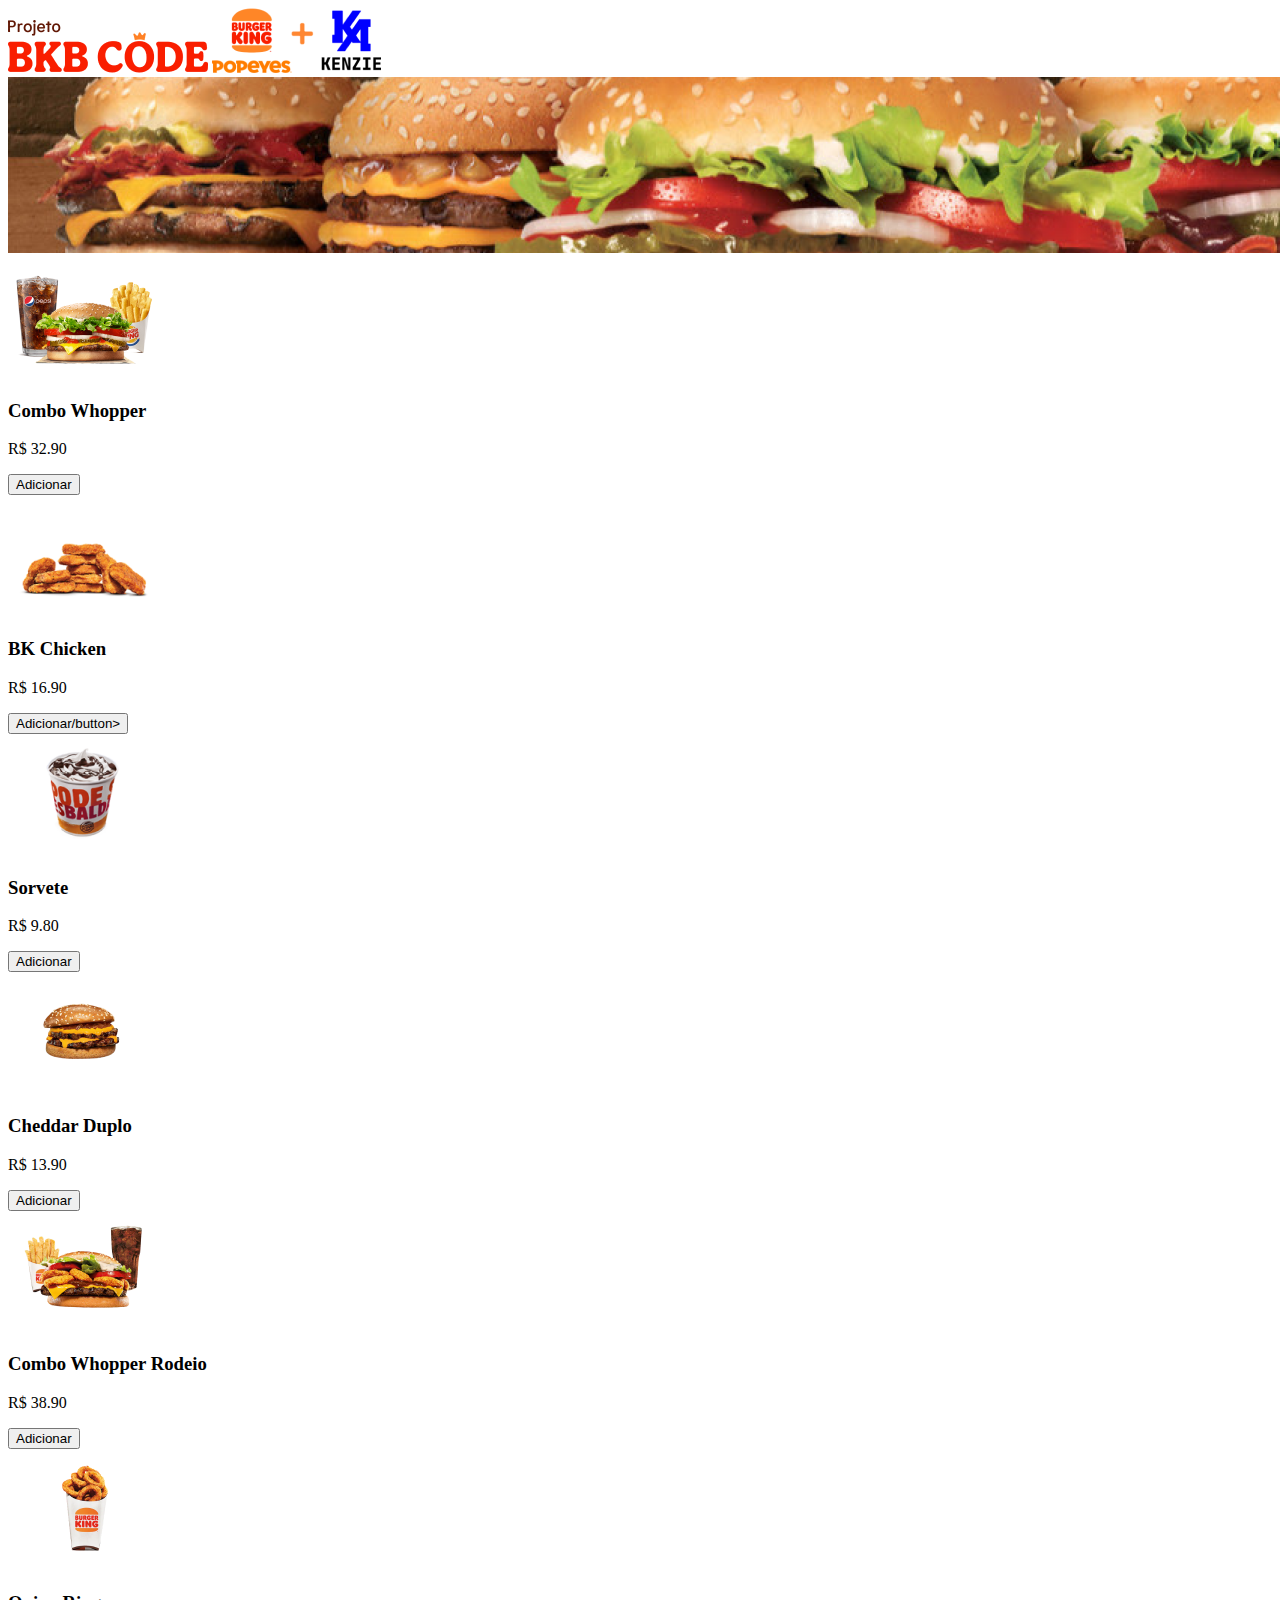
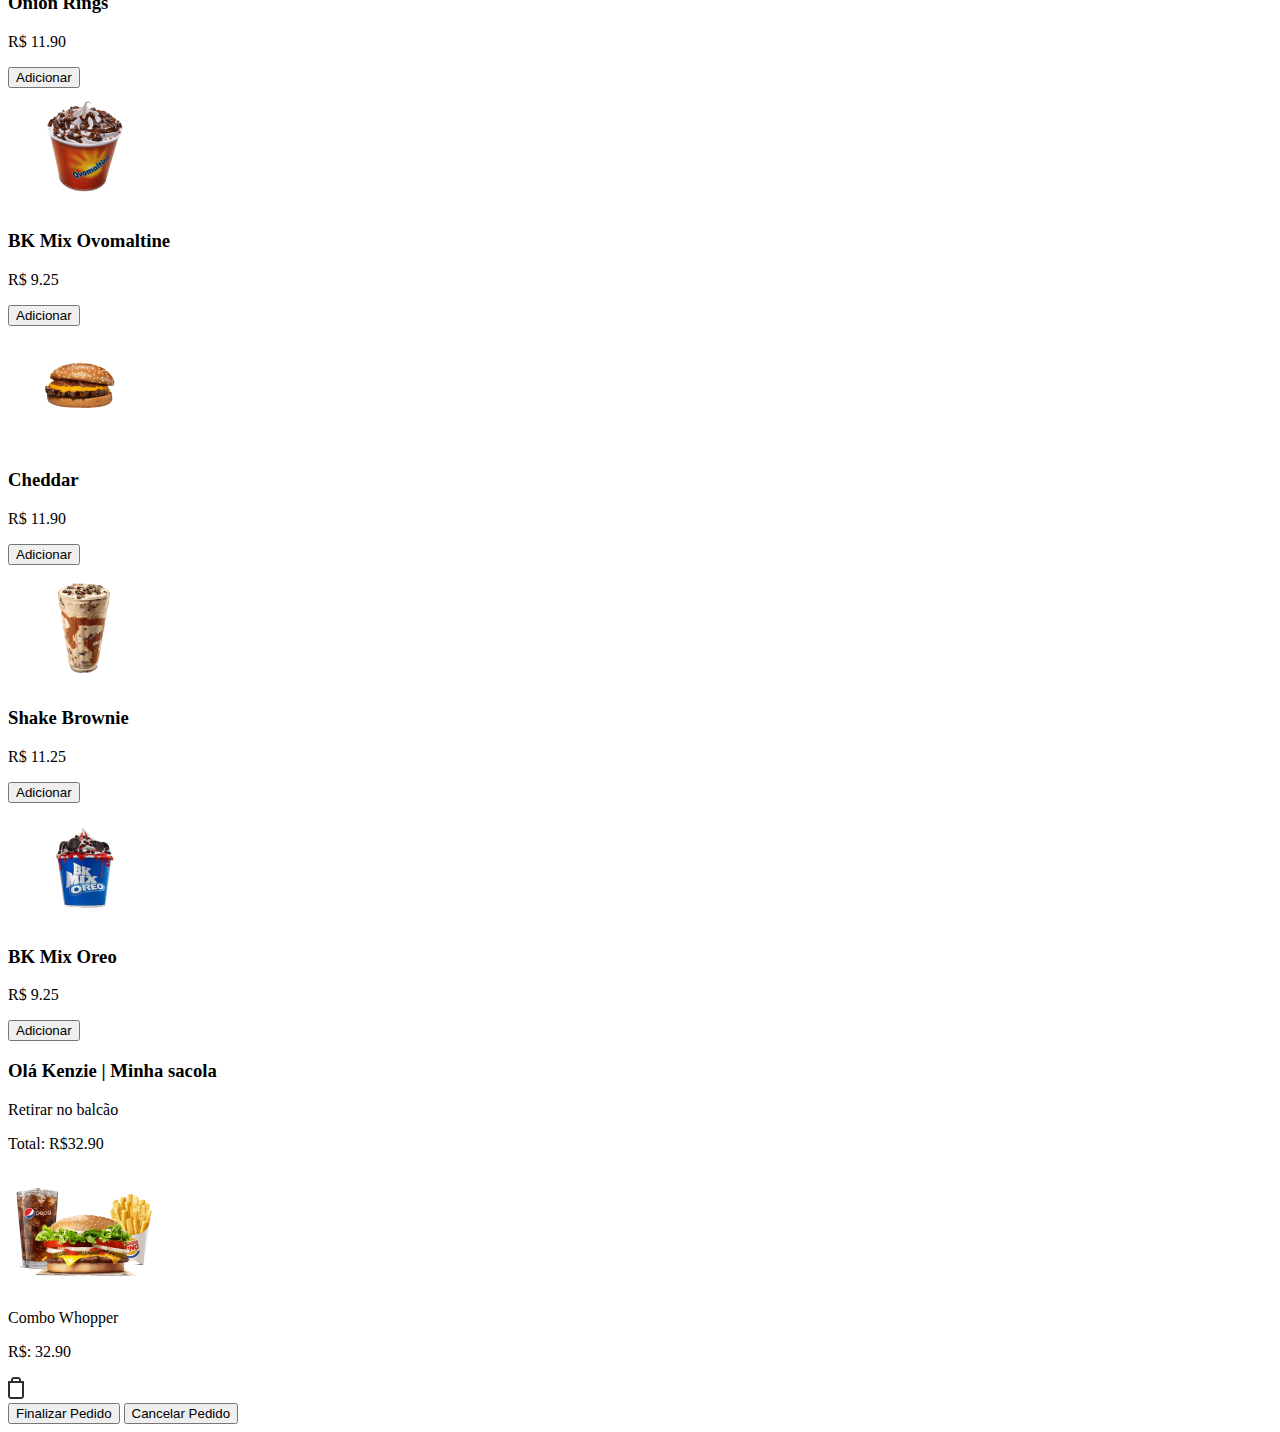
==== index.html @ 2fd7c4ea "criei o esqueleto em html" ====
<!DOCTYPE html>
<html lang="pt-br">
<head>
    <meta charset="UTF-8">
    <meta http-equiv="X-UA-Compatible" content="IE=edge">
    <meta name="viewport" content="width=device-width, initial-scale=1.0">
    <title>Projeto BKB</title>
</head>
<body>
    <header>
        <div>
            <img src="./src/assets/Projeto BKB Code 1.png" alt="Projeto BKB Code">
            <img src="./src/assets/Logos 1.png" alt="Logo BKB + Kenzie">
        </div>
        <img src="./src/assets/banner.png" alt="Banner com Hamburgueres">
    </header>
    <main>
        <section>
            <div>
                <img src="./src/assets/combo_whopper.png" alt="Combo Whopper">
                <h3>Combo Whopper</h3>
                <p>R$ 32.90</p>
                <button type="button">Adicionar</button>
            </div>
            <div>
                <img src="./src/assets/bk_chicken.png" alt="BK Chicken">
                <h3>BK Chicken</h3>
                <p>R$ 16.90</p>
                <button type="button">Adicionar/button>
            </div>
            <div>
                <img src="./src/assets/sorvete.png" alt="sorvete">
                <h3>Sorvete</h3>
                <p>R$ 9.80</p>
                <button type="button">Adicionar</button>
            </div>
            <div>
                <img src="./src/assets/cheddar_duplo.png" alt="Cheddar Duplo">
                <h3>Cheddar Duplo</h3>
                <p>R$ 13.90</p>
                <button type="button">Adicionar</button>
            </div>
            <div>
                <img src="./src/assets/whopper_rodeio.png" alt="Combo Whopper Rodeio">
                <h3>Combo Whopper Rodeio</h3>
                <p>R$ 38.90</p>
                <button type="button">Adicionar</button>
            </div>
            <div>
                <img src="./src/assets/onion_rings.png" alt="Onion Rings">
                <h3>Onion Rings</h3>
                <p>R$ 11.90</p>
                <button type="button">Adicionar</button>
            </div>
            <div>
                <img src="./src/assets/bk_mix.png" alt="BK mix ovomaltine">
                <h3>BK Mix Ovomaltine</h3>
                <p>R$ 9.25</p>
                <button type="button">Adicionar</button>
            </div>
            <div>
                <img src="./src/assets/cheddar.png" alt="Cheddar Duplo">
                <h3>Cheddar</h3>
                <p>R$ 11.90</p>
                <button type="button">Adicionar</button>
            </div>
            <div>
                <img src="./src/assets/shake.png" alt="Shake Brownie">
                <h3>Shake Brownie</h3>
                <p>R$ 11.25</p>
                <button type="button">Adicionar</button>
            </div>
            <div>
                <img src="./src/assets/mix_oreo.png" alt="BK Mix mix_oreo">
                <h3>BK Mix Oreo</h3>
                <p>R$ 9.25</p>
                <button type="button">Adicionar</button>
            </div>
        </section>
    </main>
    <footer>
        <section>
            <div>
                <h3>Olá Kenzie | Minha sacola</h3>
                <p>Retirar no balcão</p>
            </div>
            <p>Total: R$32.90</p>
        </section>
        <section>
            <div>
                <div>
                    <img src="./src/assets/combo_whopper.png" alt="Combo Whopper">
                    <p>Combo Whopper</p>
                </div>
                <div>
                    <p>R$: 32.90</p>
                    <img src="./src/assets/lixo.png" alt="Lixo Remover Produto">
                </div>
            </div>
            <div>
                <button type="button">Finalizar Pedido</button>
                <button type="button">Cancelar Pedido</button>
            </div>
        </section>
    </footer>
</body>
</html>
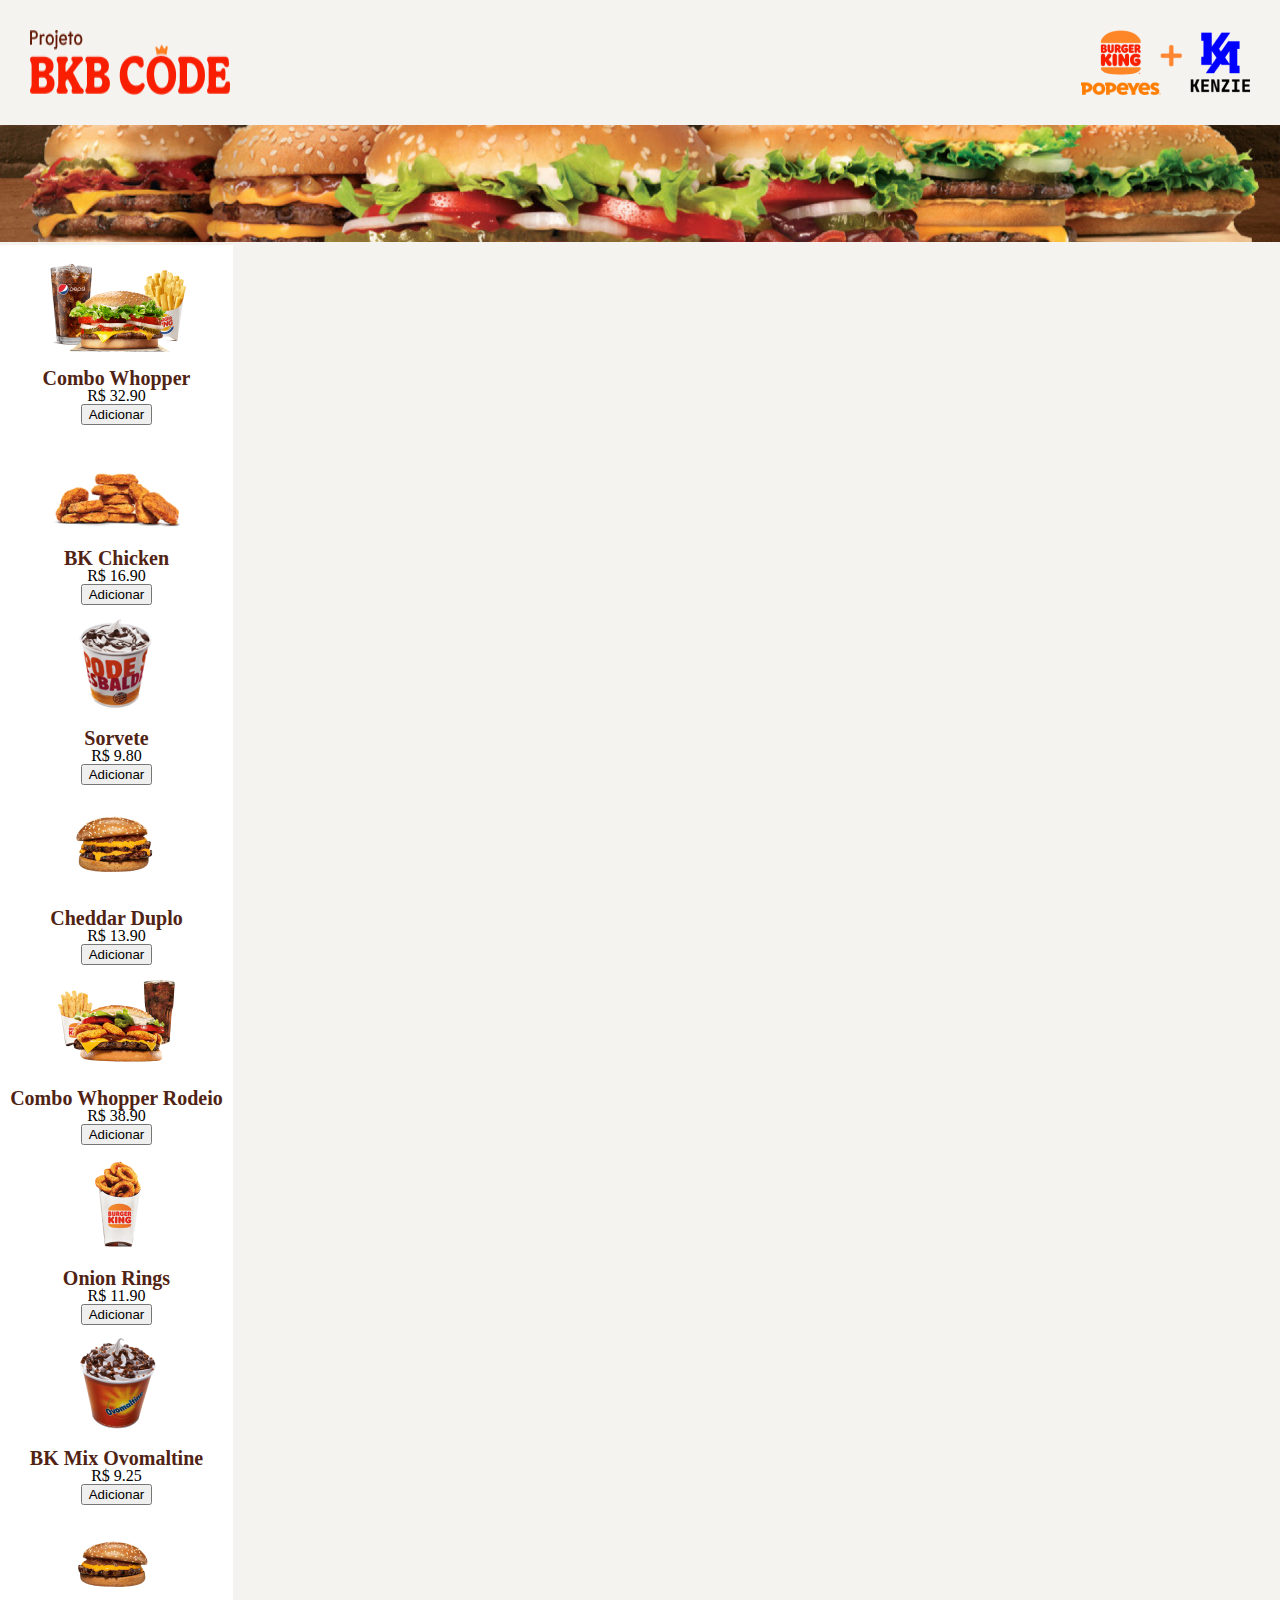
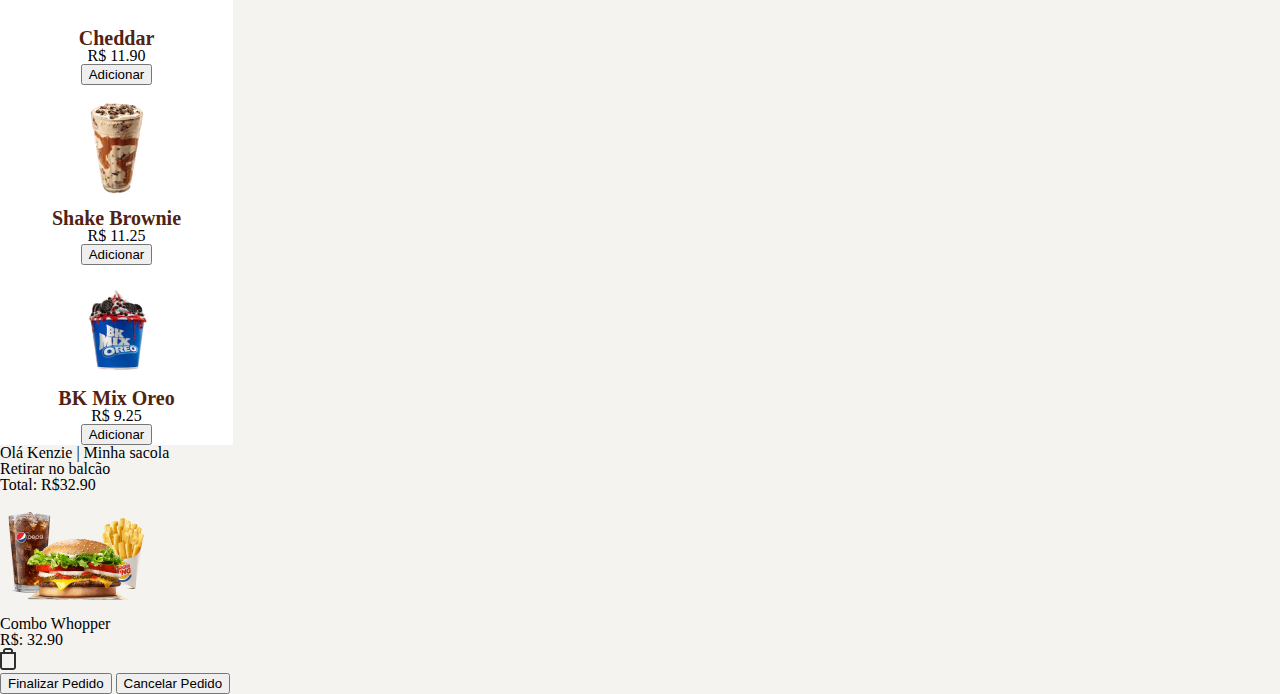
==== commit 462f6d75: "estilizando com css" ====
--- a/index.html
+++ b/index.html
@@ -4,103 +4,139 @@
     <meta charset="UTF-8">
     <meta http-equiv="X-UA-Compatible" content="IE=edge">
     <meta name="viewport" content="width=device-width, initial-scale=1.0">
+    <link rel="stylesheet" href="./src/css/reset.css">
+    <link rel="stylesheet" href="./src/css/style.css">
     <title>Projeto BKB</title>
 </head>
+
 <body>
-    <header>
-        <div>
+    <!--  CABEÇALHO   -->
+    <header class="cabecalho">
+        <!--  CONTAINER PARA CENTRALIZAR  -->
+        <div class="container">
             <img src="./src/assets/Projeto BKB Code 1.png" alt="Projeto BKB Code">
-            <img src="./src/assets/Logos 1.png" alt="Logo BKB + Kenzie">
+            <img src="./src/assets/Logos 1.png" alt="Logo BKB + Kenzie">    
         </div>
-        <img src="./src/assets/banner.png" alt="Banner com Hamburgueres">
     </header>
+
     <main>
-        <section>
-            <div>
-                <img src="./src/assets/combo_whopper.png" alt="Combo Whopper">
-                <h3>Combo Whopper</h3>
-                <p>R$ 32.90</p>
-                <button type="button">Adicionar</button>
-            </div>
-            <div>
-                <img src="./src/assets/bk_chicken.png" alt="BK Chicken">
-                <h3>BK Chicken</h3>
-                <p>R$ 16.90</p>
-                <button type="button">Adicionar/button>
-            </div>
-            <div>
-                <img src="./src/assets/sorvete.png" alt="sorvete">
-                <h3>Sorvete</h3>
-                <p>R$ 9.80</p>
-                <button type="button">Adicionar</button>
-            </div>
-            <div>
-                <img src="./src/assets/cheddar_duplo.png" alt="Cheddar Duplo">
-                <h3>Cheddar Duplo</h3>
-                <p>R$ 13.90</p>
-                <button type="button">Adicionar</button>
-            </div>
-            <div>
-                <img src="./src/assets/whopper_rodeio.png" alt="Combo Whopper Rodeio">
-                <h3>Combo Whopper Rodeio</h3>
-                <p>R$ 38.90</p>
-                <button type="button">Adicionar</button>
-            </div>
-            <div>
-                <img src="./src/assets/onion_rings.png" alt="Onion Rings">
-                <h3>Onion Rings</h3>
-                <p>R$ 11.90</p>
-                <button type="button">Adicionar</button>
-            </div>
-            <div>
-                <img src="./src/assets/bk_mix.png" alt="BK mix ovomaltine">
-                <h3>BK Mix Ovomaltine</h3>
-                <p>R$ 9.25</p>
-                <button type="button">Adicionar</button>
-            </div>
-            <div>
-                <img src="./src/assets/cheddar.png" alt="Cheddar Duplo">
-                <h3>Cheddar</h3>
-                <p>R$ 11.90</p>
-                <button type="button">Adicionar</button>
-            </div>
-            <div>
-                <img src="./src/assets/shake.png" alt="Shake Brownie">
-                <h3>Shake Brownie</h3>
-                <p>R$ 11.25</p>
-                <button type="button">Adicionar</button>
-            </div>
-            <div>
-                <img src="./src/assets/mix_oreo.png" alt="BK Mix mix_oreo">
-                <h3>BK Mix Oreo</h3>
-                <p>R$ 9.25</p>
-                <button type="button">Adicionar</button>
-            </div>
+        <!--  SEÇAO BANNER   -->
+        <section class="banner">
+            <img src="./src/assets/banner.png" alt="Banner com Hamburgueres">
+        </section>
+        <!--  SEÇÃO DE PRODUTOS   -->   
+        <section class="secaoProdutos">
+
+            <!--  LISTA DE PRODUTOS  -->
+            <ul class="produtoLista">
+                <!--  PRODUTOS  -->
+                <li class="cardProduto">
+                    <img src="./src/assets/combo_whopper.png" alt="Combo Whopper">
+                    <h3>Combo Whopper</h3>
+                    <p>R$ 32.90</p>
+                    <button type="button">Adicionar</button>
+                </li>
+
+                <li class="cardProduto">
+                    <img src="./src/assets/bk_chicken.png" alt="BK Chicken">
+                    <h3>BK Chicken</h3>
+                    <p>R$ 16.90</p>
+                    <button type="button">Adicionar</button>
+                </li>
+
+                <li class="cardProduto">
+                    <img src="./src/assets/sorvete.png" alt="sorvete">
+                    <h3>Sorvete</h3>
+                    <p>R$ 9.80</p>
+                    <button type="button">Adicionar</button>
+                </li>
+
+                <li class="cardProduto">
+                    <img src="./src/assets/cheddar_duplo.png" alt="Cheddar Duplo">
+                    <h3>Cheddar Duplo</h3>
+                    <p>R$ 13.90</p>
+                    <button type="button">Adicionar</button>
+                </li>
+
+                <li class="cardProduto">
+                    <img src="./src/assets/whopper_rodeio.png" alt="Combo Whopper Rodeio">
+                    <h3>Combo Whopper Rodeio</h3>
+                    <p>R$ 38.90</p>
+                    <button type="button">Adicionar</button>
+                </li>
+
+                <li class="cardProduto">
+                    <img src="./src/assets/onion_rings.png" alt="Onion Rings">
+                    <h3>Onion Rings</h3>
+                    <p>R$ 11.90</p>
+                    <button type="button">Adicionar</button>
+                </li>
+
+                <li class="cardProduto">
+                    <img src="./src/assets/bk_mix.png" alt="BK mix ovomaltine">
+                    <h3>BK Mix Ovomaltine</h3>
+                    <p>R$ 9.25</p>
+                    <button type="button">Adicionar</button>
+                </li>
+
+                <li class="cardProduto">
+                    <img src="./src/assets/cheddar.png" alt="Cheddar Duplo">
+                    <h3>Cheddar</h3>
+                    <p>R$ 11.90</p>
+                    <button type="button">Adicionar</button>
+                </li>
+
+                <li class="cardProduto">
+                    <img src="./src/assets/shake.png" alt="Shake Brownie">
+                    <h3>Shake Brownie</h3>
+                    <p>R$ 11.25</p>
+                    <button type="button">Adicionar</button>
+                </li>
+
+                <li class="cardProduto">
+                    <img src="./src/assets/mix_oreo.png" alt="BK Mix mix_oreo">
+                    <h3>BK Mix Oreo</h3>
+                    <p>R$ 9.25</p>
+                    <button type="button">Adicionar</button>
+                </li>
+            </ul>
         </section>
     </main>
+
+        <!--  RODAPÉ  -->
     <footer>
+    
         <section>
+
             <div>
                 <h3>Olá Kenzie | Minha sacola</h3>
                 <p>Retirar no balcão</p>
             </div>
+
             <p>Total: R$32.90</p>
+
         </section>
+
         <section>
+
             <div>
                 <div>
                     <img src="./src/assets/combo_whopper.png" alt="Combo Whopper">
                     <p>Combo Whopper</p>
                 </div>
+
                 <div>
                     <p>R$: 32.90</p>
                     <img src="./src/assets/lixo.png" alt="Lixo Remover Produto">
                 </div>
+
             </div>
+
             <div>
                 <button type="button">Finalizar Pedido</button>
                 <button type="button">Cancelar Pedido</button>
             </div>
+
         </section>
     </footer>
 </body>
--- a/src/css/style.css
+++ b/src/css/style.css
@@ -0,0 +1,34 @@
+body {
+  background-color: #F5F3F0;
+}
+
+.container {
+  max-width: 1330px;
+  margin: 0 auto;
+  padding: 30px;
+}
+
+.cabecalho .container{
+  display: flex;
+  justify-content: space-between;
+}
+
+.banner img {
+  width: 100%;
+}
+
+.secaoProdutos {}
+.secaoProdutos . .produtoLista {}
+.secaoProdutos .cardProduto {
+  background-color: #fff;
+  width: 233px;
+  text-align: center;
+}
+.secaoProdutos .cardProduto img {}
+.secaoProdutos .cardProduto h3 {
+  color: #502314;
+  font-size: 20px;
+  font-weight: 700;
+}
+.secaoProdutos .cardProduto p {}
+.secaoProdutos .cardProduto button {}
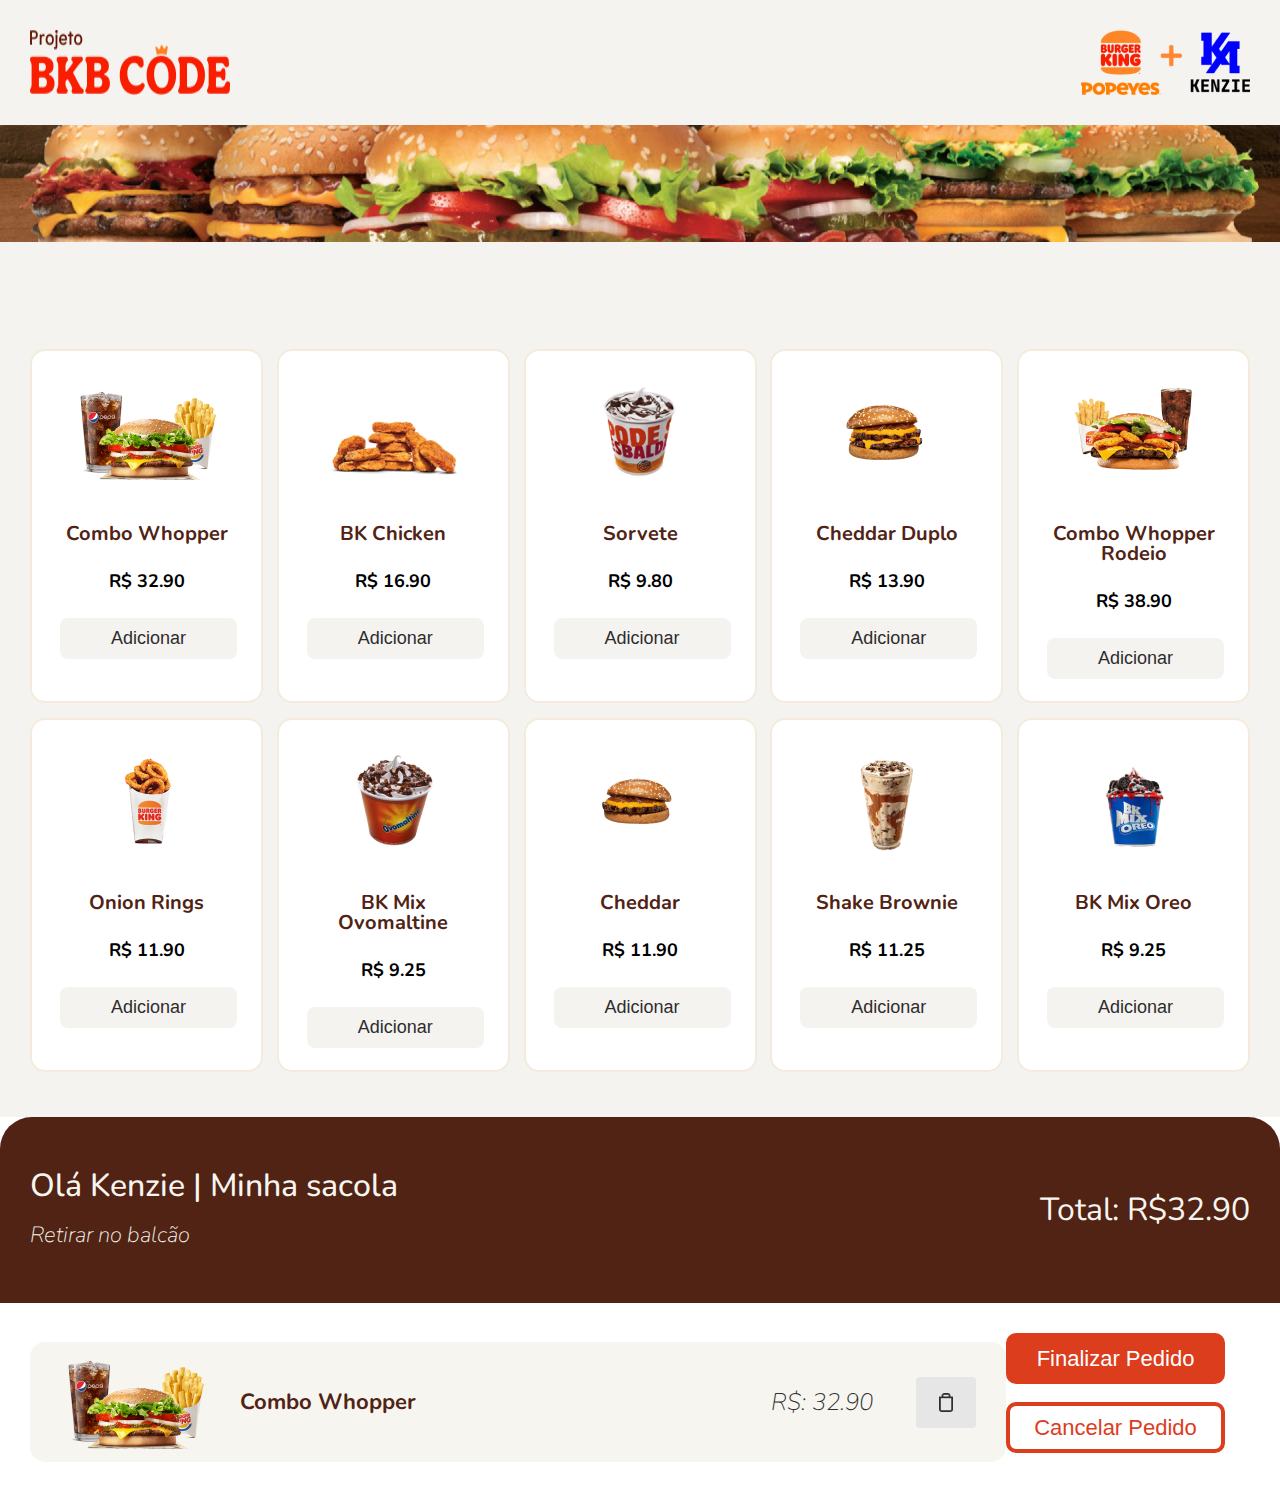
==== commit 3c5e38d4: "atualizei o css" ====
--- a/index.html
+++ b/index.html
@@ -6,6 +6,10 @@
     <meta name="viewport" content="width=device-width, initial-scale=1.0">
     <link rel="stylesheet" href="./src/css/reset.css">
     <link rel="stylesheet" href="./src/css/style.css">
+    <link rel="preconnect" href="https://fonts.googleapis.com">
+    <link rel="preconnect" href="https://fonts.gstatic.com" crossorigin>
+    <link href="https://fonts.googleapis.com/css2?family=Nunito:wght@400;500;700&display=swap" rel="stylesheet">
+
     <title>Projeto BKB</title>
 </head>
 
@@ -26,118 +30,127 @@
         </section>
         <!--  SEÇÃO DE PRODUTOS   -->   
         <section class="secaoProdutos">
+            <!--  APROVEITANDO O ESTILO DO CONTAINER  -->
+            <div class="container">
+            <!--  LISTA DE PRODUTOS  -->
+                <ul class="produtoLista">
+                    <!--  PRODUTOS  -->
+                    <li class="cardProduto">
+                        <img src="./src/assets/combo_whopper.png" alt="Combo Whopper">
+                        <h3>Combo Whopper</h3>
+                        <p>R$ 32.90</p>
+                        <button type="button">Adicionar</button>
+                    </li>
 
-            <!--  LISTA DE PRODUTOS  -->
-            <ul class="produtoLista">
-                <!--  PRODUTOS  -->
-                <li class="cardProduto">
-                    <img src="./src/assets/combo_whopper.png" alt="Combo Whopper">
-                    <h3>Combo Whopper</h3>
-                    <p>R$ 32.90</p>
-                    <button type="button">Adicionar</button>
-                </li>
+                    <li class="cardProduto">
+                        <img src="./src/assets/bk_chicken.png" alt="BK Chicken">
+                        <h3>BK Chicken</h3>
+                        <p>R$ 16.90</p>
+                        <button type="button">Adicionar</button>
+                    </li>
 
-                <li class="cardProduto">
-                    <img src="./src/assets/bk_chicken.png" alt="BK Chicken">
-                    <h3>BK Chicken</h3>
-                    <p>R$ 16.90</p>
-                    <button type="button">Adicionar</button>
-                </li>
+                    <li class="cardProduto">
+                        <img src="./src/assets/sorvete.png" alt="sorvete">
+                        <h3>Sorvete</h3>
+                        <p>R$ 9.80</p>
+                        <button type="button">Adicionar</button>
+                    </li>
 
-                <li class="cardProduto">
-                    <img src="./src/assets/sorvete.png" alt="sorvete">
-                    <h3>Sorvete</h3>
-                    <p>R$ 9.80</p>
-                    <button type="button">Adicionar</button>
-                </li>
+                    <li class="cardProduto">
+                        <img src="./src/assets/cheddar_duplo.png" alt="Cheddar Duplo">
+                        <h3>Cheddar Duplo</h3>
+                        <p>R$ 13.90</p>
+                        <button type="button">Adicionar</button>
+                    </li>
 
-                <li class="cardProduto">
-                    <img src="./src/assets/cheddar_duplo.png" alt="Cheddar Duplo">
-                    <h3>Cheddar Duplo</h3>
-                    <p>R$ 13.90</p>
-                    <button type="button">Adicionar</button>
-                </li>
+                    <li class="cardProduto">
+                        <img src="./src/assets/whopper_rodeio.png" alt="Combo Whopper Rodeio">
+                        <h3>Combo Whopper Rodeio</h3>
+                        <p>R$ 38.90</p>
+                        <button type="button">Adicionar</button>
+                    </li>
 
-                <li class="cardProduto">
-                    <img src="./src/assets/whopper_rodeio.png" alt="Combo Whopper Rodeio">
-                    <h3>Combo Whopper Rodeio</h3>
-                    <p>R$ 38.90</p>
-                    <button type="button">Adicionar</button>
-                </li>
+                    <li class="cardProduto">
+                        <img src="./src/assets/onion_rings.png" alt="Onion Rings">
+                        <h3>Onion Rings</h3>
+                        <p>R$ 11.90</p>
+                        <button type="button">Adicionar</button>
+                    </li>
 
-                <li class="cardProduto">
-                    <img src="./src/assets/onion_rings.png" alt="Onion Rings">
-                    <h3>Onion Rings</h3>
-                    <p>R$ 11.90</p>
-                    <button type="button">Adicionar</button>
-                </li>
+                    <li class="cardProduto">
+                        <img src="./src/assets/bk_mix.png" alt="BK mix ovomaltine">
+                        <h3>BK Mix Ovomaltine</h3>
+                        <p>R$ 9.25</p>
+                        <button type="button">Adicionar</button>
+                    </li>
 
-                <li class="cardProduto">
-                    <img src="./src/assets/bk_mix.png" alt="BK mix ovomaltine">
-                    <h3>BK Mix Ovomaltine</h3>
-                    <p>R$ 9.25</p>
-                    <button type="button">Adicionar</button>
-                </li>
+                    <li class="cardProduto">
+                        <img src="./src/assets/cheddar.png" alt="Cheddar Duplo">
+                        <h3>Cheddar</h3>
+                        <p>R$ 11.90</p>
+                        <button type="button">Adicionar</button>
+                    </li>
 
-                <li class="cardProduto">
-                    <img src="./src/assets/cheddar.png" alt="Cheddar Duplo">
-                    <h3>Cheddar</h3>
-                    <p>R$ 11.90</p>
-                    <button type="button">Adicionar</button>
-                </li>
+                    <li class="cardProduto">
+                        <img src="./src/assets/shake.png" alt="Shake Brownie">
+                        <h3>Shake Brownie</h3>
+                        <p>R$ 11.25</p>
+                        <button type="button">Adicionar</button>
+                    </li>
 
-                <li class="cardProduto">
-                    <img src="./src/assets/shake.png" alt="Shake Brownie">
-                    <h3>Shake Brownie</h3>
-                    <p>R$ 11.25</p>
-                    <button type="button">Adicionar</button>
-                </li>
-
-                <li class="cardProduto">
-                    <img src="./src/assets/mix_oreo.png" alt="BK Mix mix_oreo">
-                    <h3>BK Mix Oreo</h3>
-                    <p>R$ 9.25</p>
-                    <button type="button">Adicionar</button>
-                </li>
-            </ul>
+                    <li class="cardProduto">
+                        <img src="./src/assets/mix_oreo.png" alt="BK Mix mix_oreo">
+                        <h3>BK Mix Oreo</h3>
+                        <p>R$ 9.25</p>
+                        <button type="button">Adicionar</button>
+                    </li>
+                </ul>
+            </div>
         </section>
     </main>
 
         <!--  RODAPÉ  -->
-    <footer>
-    
-        <section>
-
-            <div>
-                <h3>Olá Kenzie | Minha sacola</h3>
-                <p>Retirar no balcão</p>
+    <footer class="rodape">
+           <!--  SEÇÃO CARRINHO   --> 
+        <section class="carrinho">
+            <!--  CABEÇALHO DO CARRINHO  -->
+            <header class="resumo">
+                <div class="container"> 
+                    <div class="usuario">
+                        <h3>Olá Kenzie | Minha sacola</h3>
+                        <p>Retirar no balcão</p>
+                    </div>
+                    <!--  INFORMAÇÕES PREÇO FINAL  -->
+                        <p class="preco">Total: R$32.90</p>
+                </div>  
+            </header>
+                <!--  RESUMO PEDIDO  -->
+            <div class="container">
+                <div class="resumoPedido">
+                    <ul class="listaProdutos">
+                        <li class="cardProduto">
+                            <div class="nomeProduto">
+                                <img src="./src/assets/combo_whopper.png" alt="Combo Whopper">
+                                <p>Combo Whopper</p>
+                            </div>
+                            
+                            <div class="infoPreco">
+                                <p>R$: 32.90</p>
+                                <button>
+                                    <img src="./src/assets/lixo.png" alt="Lixo Remover Produto">
+                                </button>
+                            </div>        
+                        </li>
+                    </ul>
+                </div>
+                <!--  BOTAO FINALIZAR/CANCELAR PEDIDO   -->
+                <div class="btnFinalizarPedido">
+                    <button type="button">Finalizar Pedido</button>
+                    <button type="button">Cancelar Pedido</button>
+                </div>
             </div>
-
-            <p>Total: R$32.90</p>
-
         </section>
 
-        <section>
-
-            <div>
-                <div>
-                    <img src="./src/assets/combo_whopper.png" alt="Combo Whopper">
-                    <p>Combo Whopper</p>
-                </div>
-
-                <div>
-                    <p>R$: 32.90</p>
-                    <img src="./src/assets/lixo.png" alt="Lixo Remover Produto">
-                </div>
-
-            </div>
-
-            <div>
-                <button type="button">Finalizar Pedido</button>
-                <button type="button">Cancelar Pedido</button>
-            </div>
-
-        </section>
     </footer>
 </body>
 </html>--- a/src/css/style.css
+++ b/src/css/style.css
@@ -1,4 +1,5 @@
 body {
+  font-family: 'Nunito', sans-serif;
   background-color: #F5F3F0;
 }
 
@@ -17,18 +18,171 @@
   width: 100%;
 }
 
-.secaoProdutos {}
-.secaoProdutos . .produtoLista {}
+.secaoProdutos {
+  padding-top: 74px;
+}
+
+.secaoProdutos .produtoLista {
+  display: flex;
+  flex-wrap: wrap;
+  justify-content: space-between;
+}
+
 .secaoProdutos .cardProduto {
   background-color: #fff;
   width: 233px;
   text-align: center;
+  padding: 22px 28px;
+  border: 2px solid #F5EBDC;
+  border-radius: 15px;
+  margin-bottom: 15px;
 }
-.secaoProdutos .cardProduto img {}
+
 .secaoProdutos .cardProduto h3 {
   color: #502314;
   font-size: 20px;
   font-weight: 700;
+  margin: 28px 0;
 }
-.secaoProdutos .cardProduto p {}
-.secaoProdutos .cardProduto button {}
+
+.secaoProdutos .cardProduto p {
+  color: #000000;
+  font-size: 18px;
+  font-weight: 700;
+  margin-bottom: 28px;
+}
+
+.secaoProdutos .cardProduto button {
+  background-color: #F5F3F0;
+  border: none;
+  border-radius: 8px;
+  width: 177px;
+  height: 41px;
+  color: #2D2D2D;
+  font-weight: 500;
+  font-size: 18px;
+  cursor: pointer;
+}
+
+/*  RODAPÉ  */
+
+.resumo {
+  background-color: #502314;
+  border-radius: 32px 32px 0px 0px;
+  padding: 23px 0;
+}
+ .carrinho .container {
+   display: flex;
+   justify-content: space-between;
+   align-items: center;
+ }
+
+ .carrinho {
+   background-color: #fff;
+ }
+.carrinho .resumoPedido {
+  width: 80%;
+}
+.carrinho .usuario h3 {
+  font-weight: 500;
+  font-size: 32px;
+  color: #F7F5F0;
+  margin-bottom: 18px;
+}
+
+.carrinho .usuario p {
+  font-style: italic;
+  font-weight: 200;
+  font-size: 22px;
+  line-height: 30px;
+  color: #F7F5F0;
+}
+
+.carrinho .resumo .preco {
+  font-weight: 400;
+  font-size: 32px;
+  line-height: 44px;
+  color: #F7F5F0;
+}
+
+.carrinho .resumoPedido .cardProduto{
+  background: #F7F5F0;
+  border-radius: 15px;
+  display: flex;
+  justify-content: space-between;
+  align-items: center;
+  padding: 0 30px;
+}
+
+.carrinho .resumoPedido .cardProduto .nomeProduto {
+  display: flex;
+  justify-content: space-between;
+  align-items: center;
+}
+
+.carrinho .resumoPedido .listaProdutos .cardProduto .nomeProduto img {
+  width: 150px;
+}
+
+.carrinho .resumoPedido .listaProdutos .cardProduto .nomeProduto p {
+  color: #502314;
+  font-weight: 700;
+  font-size: 22px;
+  display: flex;
+  align-items: center;
+  margin-left: 30px;
+}
+
+.carrinho .resumoPedido .cardProduto .infoPreco {
+  display: flex;
+  justify-content: space-between;
+  align-items: center;
+}
+
+.carrinho .resumoPedido .cardProduto .infoPreco p {
+  font-style: italic;
+  font-weight: 200;
+  font-size: 24px;
+  color: #2D2D2D;
+}
+
+.carrinho .resumoPedido .cardProduto .infoPreco img {
+  width: 14px;
+}
+
+.carrinho .resumoPedido .listaProdutos .cardProduto .infoPreco button {
+  background: #E6E6E6;
+  border-radius: 4px;
+  border: none;
+  display: flex;
+  justify-content: center;
+  align-items: center;
+  width: 60px;
+  height: 51px;
+  margin-left: 43px;
+  cursor: pointer;
+}
+
+.btnFinalizarPedido {
+  width: 20%;
+}
+
+.btnFinalizarPedido button {
+  width: 219px;
+  height: 51px;
+  background: #DB3D1D;
+  border: 4px solid #DB3D1D;
+  border-radius: 10px;
+  text-align: center;
+  font-weight: 400;
+  font-size: 22px;
+  color: #FFFFFF;
+  cursor: pointer;
+  margin-bottom: 18px;
+}
+
+.btnFinalizarPedido button ~ button {
+  background: #fff;
+  border: 4px solid #DB3D1D;
+  color: #DB3D1D;
+}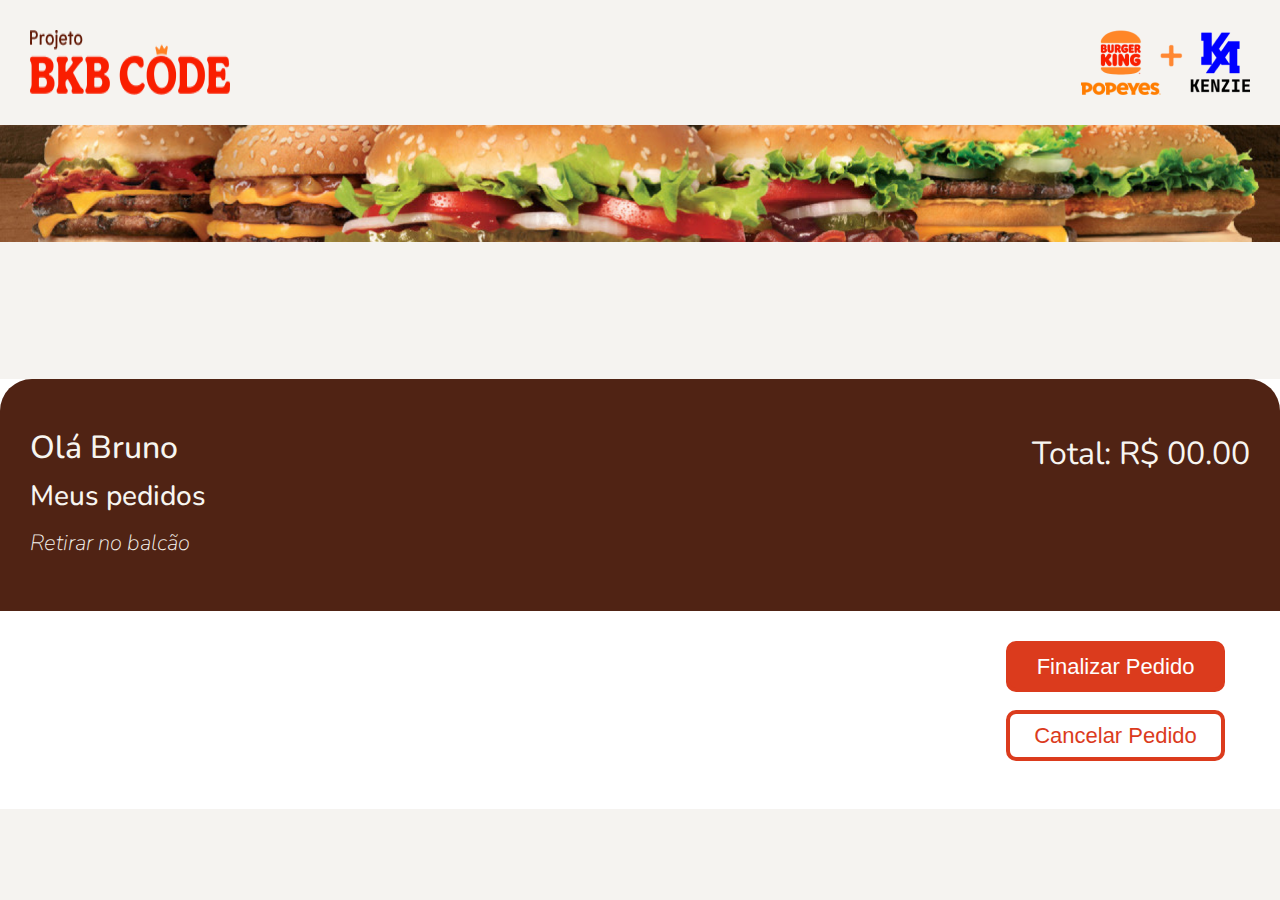
==== commit 732de758: "Alteração em HTML e na parte de footer do css" ====
--- a/index.html
+++ b/index.html
@@ -1,156 +1,94 @@
 <!DOCTYPE html>
+
 <html lang="pt-br">
-<head>
-    <meta charset="UTF-8">
-    <meta http-equiv="X-UA-Compatible" content="IE=edge">
-    <meta name="viewport" content="width=device-width, initial-scale=1.0">
-    <link rel="stylesheet" href="./src/css/reset.css">
-    <link rel="stylesheet" href="./src/css/style.css">
-    <link rel="preconnect" href="https://fonts.googleapis.com">
-    <link rel="preconnect" href="https://fonts.gstatic.com" crossorigin>
-    <link href="https://fonts.googleapis.com/css2?family=Nunito:wght@400;500;700&display=swap" rel="stylesheet">
+    <head>
+        <meta charset="UTF-8">
+        <meta http-equiv="X-UA-Compatible" content="IE=edge">
+        <meta name="viewport" content="width=device-width, initial-scale=1.0">
+        <!-- IMPORTANTO CSS -->
+        <link rel="preconnect" href="https://fonts.googleapis.com">
+        <link rel="preconnect" href="https://fonts.gstatic.com" crossorigin>
+        <link href="https://fonts.googleapis.com/css2?family=Nunito:ital,wght@0,200;0,300;0,400;0,500;0,600;0,700;1,200;1,300;1,400;1,500;1,600&display=swap" rel="stylesheet">
+        <link rel="stylesheet" href="./src/css/reset.css">
+        <link rel="stylesheet" href="./src/css/style.css">
+        <title>Project Burger King Totem</title>
+    </head>
 
-    <title>Projeto BKB</title>
-</head>
+    <body>
 
-<body>
-    <!--  CABEÇALHO   -->
-    <header class="cabecalho">
-        <!--  CONTAINER PARA CENTRALIZAR  -->
-        <div class="container">
-            <img src="./src/assets/Projeto BKB Code 1.png" alt="Projeto BKB Code">
-            <img src="./src/assets/Logos 1.png" alt="Logo BKB + Kenzie">    
-        </div>
-    </header>
+        <!-- CABEÇALHO -->
+        <header class="cabecalho">
+            <!-- CONTAINER PARA CENTRALIZAR ELEMENTOS NO CENTRO -->
+            <div class="container">
+                <img  id="logo" src="./src/assets/Projeto BKB Code 1.png" alt="Projeto BKB Code">
+                <img src="./src/assets/Logos 1.png" alt="Logo BKB + Kenzie">
+            </div>
+            
+        </header>
+       
+        <main>
 
-    <main>
-        <!--  SEÇAO BANNER   -->
-        <section class="banner">
-            <img src="./src/assets/banner.png" alt="Banner com Hamburgueres">
-        </section>
-        <!--  SEÇÃO DE PRODUTOS   -->   
-        <section class="secaoProdutos">
-            <!--  APROVEITANDO O ESTILO DO CONTAINER  -->
-            <div class="container">
-            <!--  LISTA DE PRODUTOS  -->
-                <ul class="produtoLista">
-                    <!--  PRODUTOS  -->
-                    <li class="cardProduto">
-                        <img src="./src/assets/combo_whopper.png" alt="Combo Whopper">
-                        <h3>Combo Whopper</h3>
-                        <p>R$ 32.90</p>
-                        <button type="button">Adicionar</button>
-                    </li>
+            <!-- SEÇÃO BANNER -->
+            <section class="banner">
+                <img src="./src/assets/banner.png" alt="Banner com hamburgueres">
+            </section>
 
-                    <li class="cardProduto">
-                        <img src="./src/assets/bk_chicken.png" alt="BK Chicken">
-                        <h3>BK Chicken</h3>
-                        <p>R$ 16.90</p>
-                        <button type="button">Adicionar</button>
-                    </li>
+            <!-- SEÇÃO PRODUTOS -->
+            <section class="secaoProdutos">
+                
+                <div class="container">
+                    <!-- LISTA DE PRODUTOS -->
+                    <ul class="produtosLista"></ul>
 
-                    <li class="cardProduto">
-                        <img src="./src/assets/sorvete.png" alt="sorvete">
-                        <h3>Sorvete</h3>
-                        <p>R$ 9.80</p>
-                        <button type="button">Adicionar</button>
-                    </li>
+                </div>
 
-                    <li class="cardProduto">
-                        <img src="./src/assets/cheddar_duplo.png" alt="Cheddar Duplo">
-                        <h3>Cheddar Duplo</h3>
-                        <p>R$ 13.90</p>
-                        <button type="button">Adicionar</button>
-                    </li>
+            </section>
 
-                    <li class="cardProduto">
-                        <img src="./src/assets/whopper_rodeio.png" alt="Combo Whopper Rodeio">
-                        <h3>Combo Whopper Rodeio</h3>
-                        <p>R$ 38.90</p>
-                        <button type="button">Adicionar</button>
-                    </li>
+        </main>
 
-                    <li class="cardProduto">
-                        <img src="./src/assets/onion_rings.png" alt="Onion Rings">
-                        <h3>Onion Rings</h3>
-                        <p>R$ 11.90</p>
-                        <button type="button">Adicionar</button>
-                    </li>
+        <!-- RODAPÉ -->
+        <footer class="rodape">
+            
+            <!-- SEÇÃO CARRINHO -->
+            <section class="carrinho">
+                
+                <!-- CABEÇALHO INFORMAÇÕES DO USUÁRIO -->
+                <header class="infoResumo">
+                    <div class="container">
+                        <!-- INFORMAÇÕES DO USUÁRIO -->
+                        <div class="infoUsuario">
+                            <h3>Olá Bruno</h3>
+                            <h4>Meus pedidos</h4>
+                            <p>Retirar no balcão</p>
+                        </div>
 
-                    <li class="cardProduto">
-                        <img src="./src/assets/bk_mix.png" alt="BK mix ovomaltine">
-                        <h3>BK Mix Ovomaltine</h3>
-                        <p>R$ 9.25</p>
-                        <button type="button">Adicionar</button>
-                    </li>
+                        <!-- INFORMAÇÕES DE PREÇO TOTAL -->
+                        <p class="infoPreco">Total: R$ 00.00</p>
+                    </div>
+                </header>
 
-                    <li class="cardProduto">
-                        <img src="./src/assets/cheddar.png" alt="Cheddar Duplo">
-                        <h3>Cheddar</h3>
-                        <p>R$ 11.90</p>
-                        <button type="button">Adicionar</button>
-                    </li>
+                <div class="container">
+                    <!-- LISTA/RESUMO DE PRODUTOS -->
+                    <div class="resumoPedido">
 
-                    <li class="cardProduto">
-                        <img src="./src/assets/shake.png" alt="Shake Brownie">
-                        <h3>Shake Brownie</h3>
-                        <p>R$ 11.25</p>
-                        <button type="button">Adicionar</button>
-                    </li>
+                        <ul class="listaProdutos"></ul>
 
-                    <li class="cardProduto">
-                        <img src="./src/assets/mix_oreo.png" alt="BK Mix mix_oreo">
-                        <h3>BK Mix Oreo</h3>
-                        <p>R$ 9.25</p>
-                        <button type="button">Adicionar</button>
-                    </li>
-                </ul>
-            </div>
-        </section>
-    </main>
+                    </div>
 
-        <!--  RODAPÉ  -->
-    <footer class="rodape">
-           <!--  SEÇÃO CARRINHO   --> 
-        <section class="carrinho">
-            <!--  CABEÇALHO DO CARRINHO  -->
-            <header class="resumo">
-                <div class="container"> 
-                    <div class="usuario">
-                        <h3>Olá Kenzie | Minha sacola</h3>
-                        <p>Retirar no balcão</p>
+                    <!-- BOTÕES PARA FINALIZAR/CANCELAR O PEDIDO -->
+                    <div class="btnFinalizaPedido">
+                        <button type="button">Finalizar Pedido</button>
+                        <button type="button">Cancelar Pedido</button>
                     </div>
-                    <!--  INFORMAÇÕES PREÇO FINAL  -->
-                        <p class="preco">Total: R$32.90</p>
-                </div>  
-            </header>
-                <!--  RESUMO PEDIDO  -->
-            <div class="container">
-                <div class="resumoPedido">
-                    <ul class="listaProdutos">
-                        <li class="cardProduto">
-                            <div class="nomeProduto">
-                                <img src="./src/assets/combo_whopper.png" alt="Combo Whopper">
-                                <p>Combo Whopper</p>
-                            </div>
-                            
-                            <div class="infoPreco">
-                                <p>R$: 32.90</p>
-                                <button>
-                                    <img src="./src/assets/lixo.png" alt="Lixo Remover Produto">
-                                </button>
-                            </div>        
-                        </li>
-                    </ul>
                 </div>
-                <!--  BOTAO FINALIZAR/CANCELAR PEDIDO   -->
-                <div class="btnFinalizarPedido">
-                    <button type="button">Finalizar Pedido</button>
-                    <button type="button">Cancelar Pedido</button>
-                </div>
-            </div>
-        </section>
 
-    </footer>
-</body>
-</html>+            </section>
+
+
+        </footer>
+
+        <script src="./src/js/produtos.js"></script>
+        <script src="./src/js/script.js"></script>
+    </body>
+
+</html>
--- a/src/css/style.css
+++ b/src/css/style.css
@@ -1,34 +1,35 @@
-body {
+body{
+  background-color:#F5F3F0;
   font-family: 'Nunito', sans-serif;
-  background-color: #F5F3F0;
 }
 
-.container {
+.container{
   max-width: 1330px;
   margin: 0 auto;
-  padding: 30px;
+  padding:30px;
 }
 
+/* APLICANDO ESTILO NO CABEÇALHO */
 .cabecalho .container{
   display: flex;
   justify-content: space-between;
 }
 
-.banner img {
+/* APLICANDO ESTILO NA IMAGEM DO BANNER */
+.banner img{
   width: 100%;
 }
 
-.secaoProdutos {
+/* APLICANDO ESTILO NA SEÇÃO DE PRODUTOS */
+.secaoProdutos{
   padding-top: 74px;
 }
-
-.secaoProdutos .produtoLista {
+.secaoProdutos .produtosLista{
   display: flex;
   flex-wrap: wrap;
   justify-content: space-between;
 }
-
-.secaoProdutos .cardProduto {
+.secaoProdutos .cardProduto{
   background-color: #fff;
   width: 233px;
   text-align: center;
@@ -37,24 +38,23 @@
   border-radius: 15px;
   margin-bottom: 15px;
 }
-
-.secaoProdutos .cardProduto h3 {
+.secaoProdutos .cardProduto h3{
   color: #502314;
-  font-size: 20px;
+  font-size:20px;
   font-weight: 700;
-  margin: 28px 0;
+  margin:28px auto;
+  min-height: 40px;
+  max-width: 160px;
 }
-
-.secaoProdutos .cardProduto p {
-  color: #000000;
+.secaoProdutos .cardProduto p{
+  color: black;
   font-size: 18px;
   font-weight: 700;
   margin-bottom: 28px;
 }
-
-.secaoProdutos .cardProduto button {
-  background-color: #F5F3F0;
-  border: none;
+.secaoProdutos .cardProduto button{
+  background: #F5F3F0;
+  border:none;
   border-radius: 8px;
   width: 177px;
   height: 41px;
@@ -62,95 +62,93 @@
   font-weight: 500;
   font-size: 18px;
   cursor: pointer;
+  font-family: 'Nunito', sans-serif;
 }
 
-/*  RODAPÉ  */
-
-.resumo {
-  background-color: #502314;
+/* RODAPÉ */
+.carrinho .infoResumo{
+  background: #502314;
   border-radius: 32px 32px 0px 0px;
   padding: 23px 0;
 }
- .carrinho .container {
-   display: flex;
-   justify-content: space-between;
-   align-items: center;
- }
-
- .carrinho {
-   background-color: #fff;
- }
-.carrinho .resumoPedido {
-  width: 80%;
+.carrinho .container{
+  display: flex;
+  justify-content: space-between;
 }
-.carrinho .usuario h3 {
+.carrinho {
+  background-color: #fff;
+}
+.carrinho .infoUsuario h3{
   font-weight: 500;
   font-size: 32px;
   color: #F7F5F0;
   margin-bottom: 18px;
 }
 
-.carrinho .usuario p {
+.carrinho .infoUsuario h4{
+  font-weight: 500;
+  font-size: 28px;
+  color: #F7F5F0;
+  margin-bottom: 18px;
+}
+
+
+.carrinho .infoUsuario p{
   font-style: italic;
   font-weight: 200;
   font-size: 22px;
   line-height: 30px;
   color: #F7F5F0;
 }
-
-.carrinho .resumo .preco {
+.carrinho .infoResumo .infoPreco{
   font-weight: 400;
   font-size: 32px;
   line-height: 44px;
   color: #F7F5F0;
 }
 
+.carrinho .resumoPedido{
+  width: 80%;
+}
 .carrinho .resumoPedido .cardProduto{
-  background: #F7F5F0;
+  background: #F5F3F0;
   border-radius: 15px;
   display: flex;
   justify-content: space-between;
   align-items: center;
-  padding: 0 30px;
+  padding:0 30px;
 }
 
-.carrinho .resumoPedido .cardProduto .nomeProduto {
+.carrinho .resumoPedido .cardProduto .infoNome{
   display: flex;
   justify-content: space-between;
   align-items: center;
 }
-
-.carrinho .resumoPedido .listaProdutos .cardProduto .nomeProduto img {
+.carrinho .resumoPedido .cardProduto .infoNome img{
   width: 150px;
 }
-
-.carrinho .resumoPedido .listaProdutos .cardProduto .nomeProduto p {
-  color: #502314;
+.carrinho .resumoPedido .cardProduto .infoNome p{
   font-weight: 700;
   font-size: 22px;
-  display: flex;
-  align-items: center;
+  color: #502314;
   margin-left: 30px;
 }
 
-.carrinho .resumoPedido .cardProduto .infoPreco {
+.carrinho .resumoPedido .cardProduto .infoPreco{
   display: flex;
   justify-content: space-between;
   align-items: center;
 }
-
-.carrinho .resumoPedido .cardProduto .infoPreco p {
+.carrinho .resumoPedido .cardProduto .infoPreco p{
   font-style: italic;
   font-weight: 200;
   font-size: 24px;
   color: #2D2D2D;
 }
-
-.carrinho .resumoPedido .cardProduto .infoPreco img {
+.carrinho .resumoPedido .cardProduto .infoPreco img{
   width: 14px;
 }
-
-.carrinho .resumoPedido .listaProdutos .cardProduto .infoPreco button {
+.carrinho .resumoPedido .cardProduto .infoPreco button{
   background: #E6E6E6;
   border-radius: 4px;
   border: none;
@@ -163,15 +161,14 @@
   cursor: pointer;
 }
 
-.btnFinalizarPedido {
+.btnFinalizaPedido{
   width: 20%;
 }
-
-.btnFinalizarPedido button {
+.btnFinalizaPedido button{
   width: 219px;
   height: 51px;
-  background: #DB3D1D;
-  border: 4px solid #DB3D1D;
+  background: #DB3B1D;
+  border: 4px solid #DB3B1D;
   border-radius: 10px;
   text-align: center;
   font-weight: 400;
@@ -180,9 +177,8 @@
   cursor: pointer;
   margin-bottom: 18px;
 }
-
-.btnFinalizarPedido button ~ button {
+.btnFinalizaPedido button ~ button{
   background: #fff;
-  border: 4px solid #DB3D1D;
-  color: #DB3D1D;
-}+  border: 4px solid #DB3B1D;
+  color:#DB3B1D;
+}
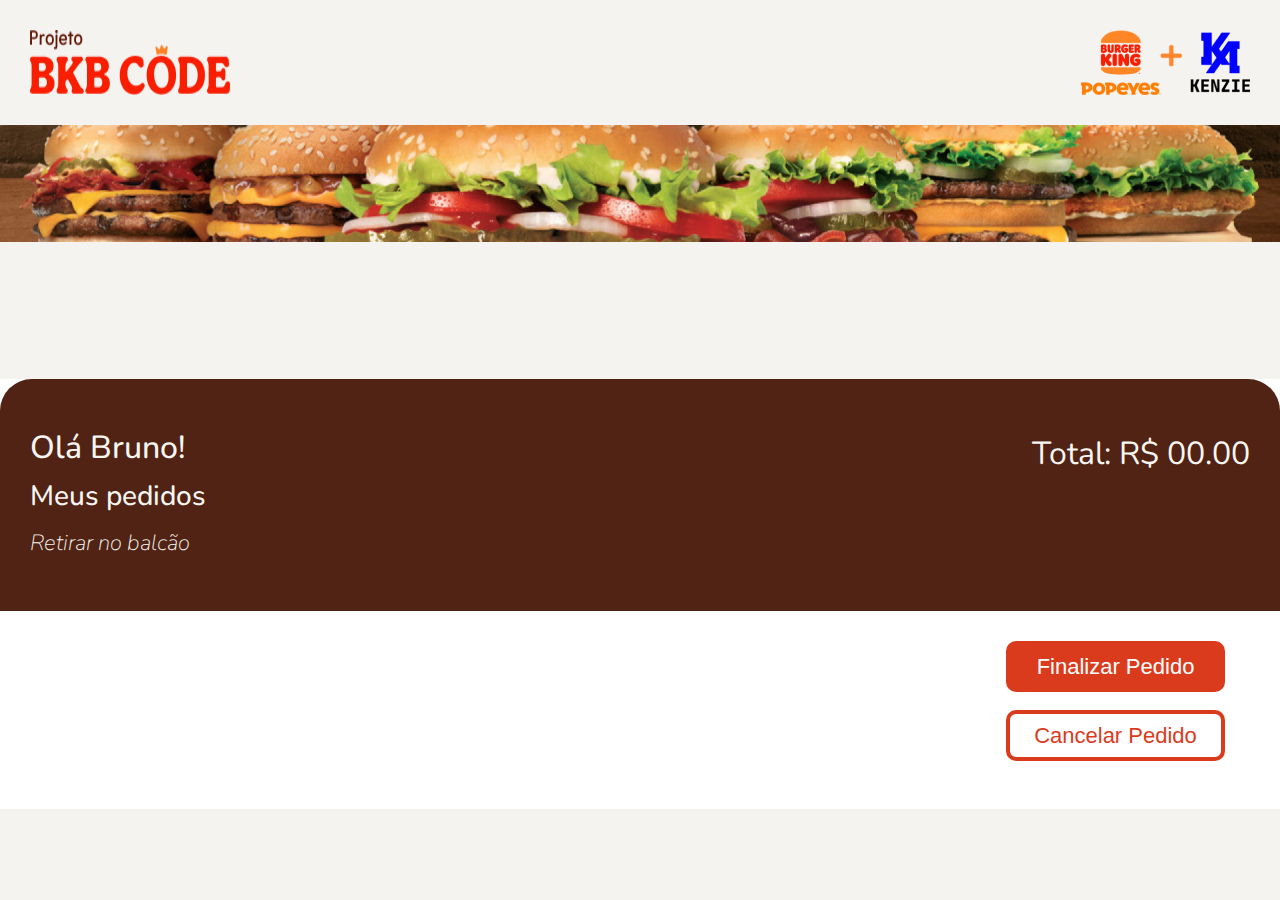
==== commit 5fae1522: "Alteração" ====
--- a/index.html
+++ b/index.html
@@ -57,7 +57,7 @@
                     <div class="container">
                         <!-- INFORMAÇÕES DO USUÁRIO -->
                         <div class="infoUsuario">
-                            <h3>Olá Bruno</h3>
+                            <h3>Olá Bruno!</h3>
                             <h4>Meus pedidos</h4>
                             <p>Retirar no balcão</p>
                         </div>
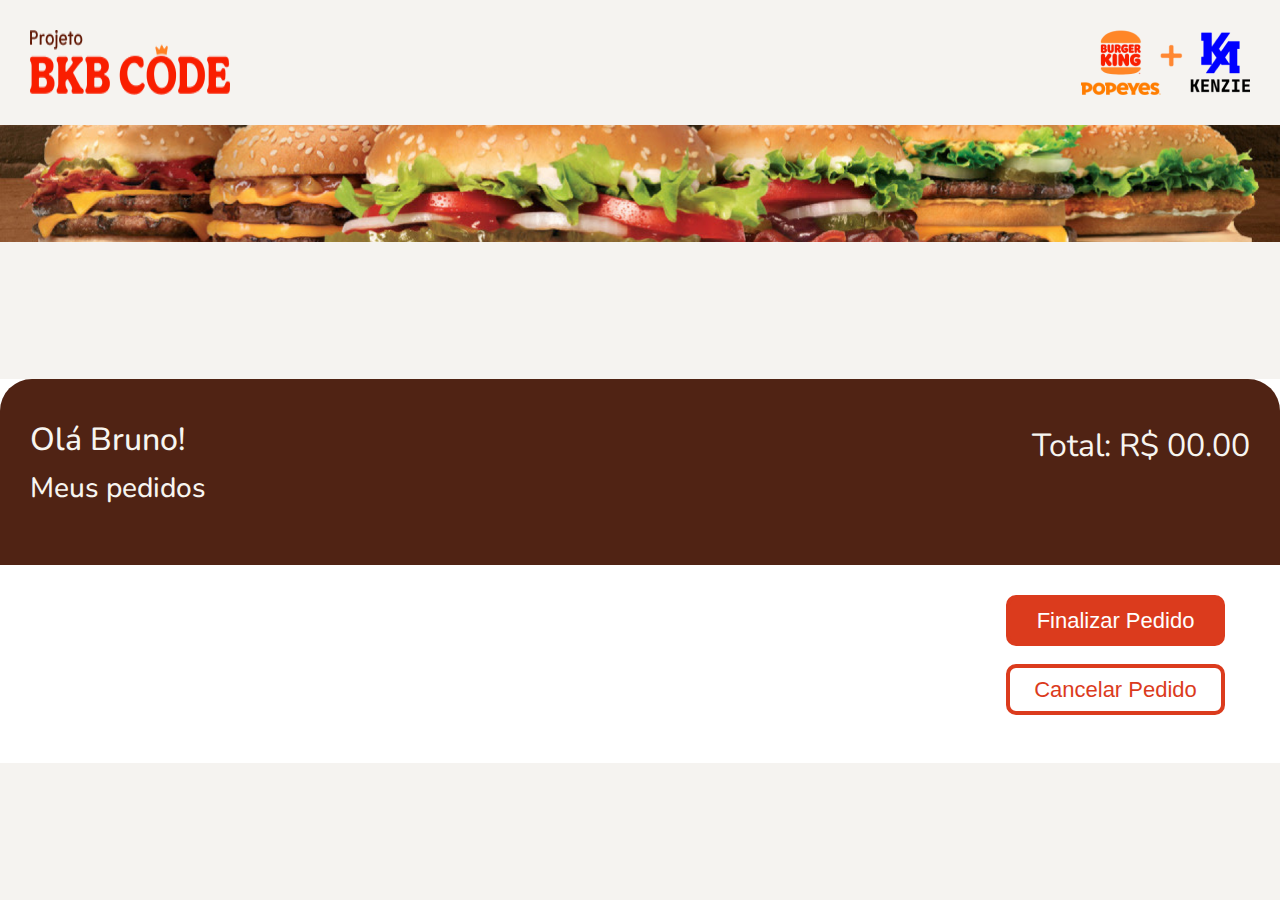
==== commit 14628358: "Alteração retirada dos produtos" ====
--- a/index.html
+++ b/index.html
@@ -59,7 +59,6 @@
                         <div class="infoUsuario">
                             <h3>Olá Bruno!</h3>
                             <h4>Meus pedidos</h4>
-                            <p>Retirar no balcão</p>
                         </div>
 
                         <!-- INFORMAÇÕES DE PREÇO TOTAL -->
--- a/src/css/style.css
+++ b/src/css/style.css
@@ -69,7 +69,7 @@
 .carrinho .infoResumo{
   background: #502314;
   border-radius: 32px 32px 0px 0px;
-  padding: 23px 0;
+  padding: 15px 0;
 }
 .carrinho .container{
   display: flex;
@@ -92,14 +92,6 @@
   margin-bottom: 18px;
 }
 
-
-.carrinho .infoUsuario p{
-  font-style: italic;
-  font-weight: 200;
-  font-size: 22px;
-  line-height: 30px;
-  color: #F7F5F0;
-}
 .carrinho .infoResumo .infoPreco{
   font-weight: 400;
   font-size: 32px;
@@ -108,7 +100,7 @@
 }
 
 .carrinho .resumoPedido{
-  width: 80%;
+  width: 60%;
 }
 .carrinho .resumoPedido .cardProduto{
   background: #F5F3F0;
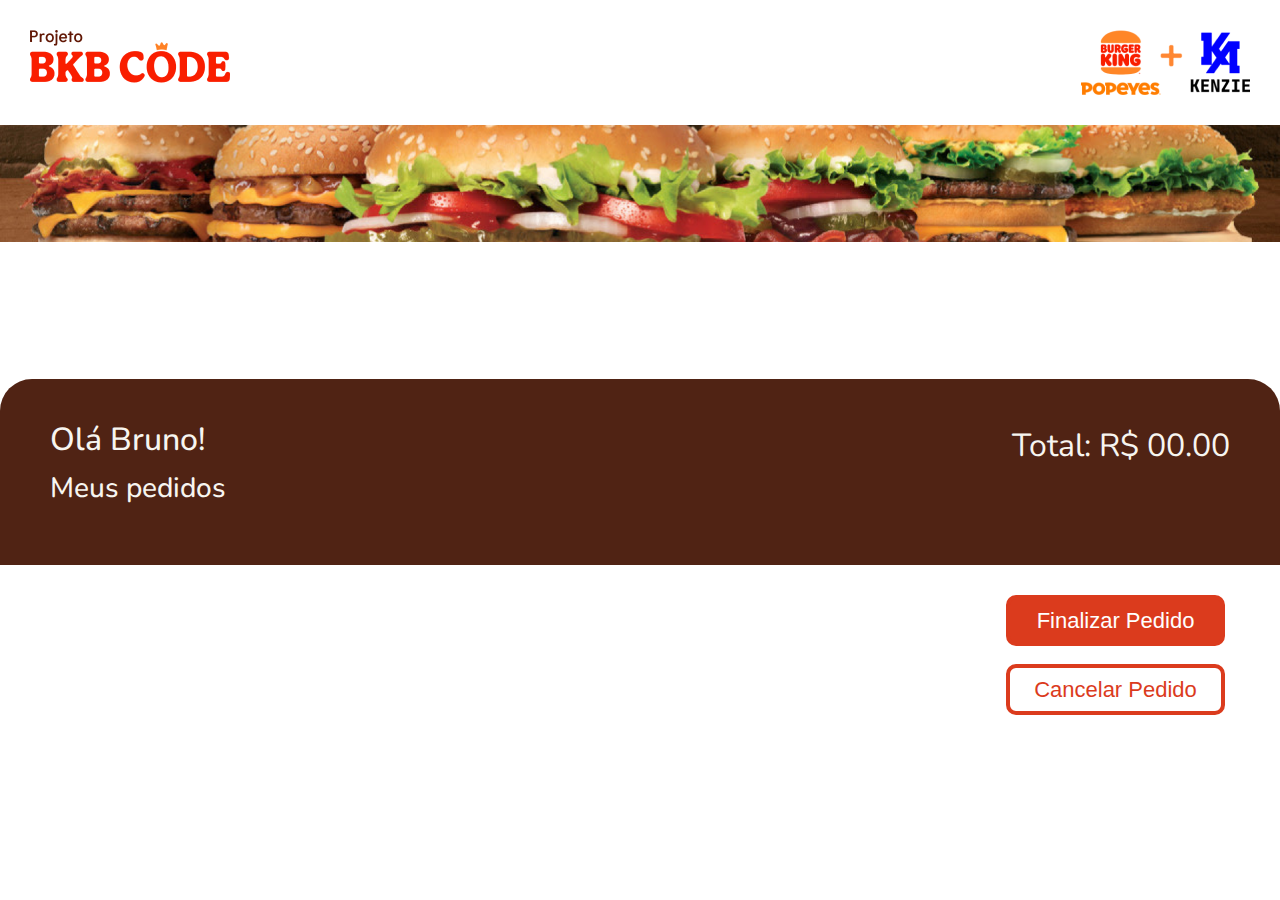
==== commit c409174f: "Alteração" ====
--- a/index.html
+++ b/index.html
@@ -20,7 +20,7 @@
         <header class="cabecalho">
             <!-- CONTAINER PARA CENTRALIZAR ELEMENTOS NO CENTRO -->
             <div class="container">
-                <img  id="logo" src="./src/assets/Projeto BKB Code 1.png" alt="Projeto BKB Code">
+                <a href=""><img  id="logo" src="./src/assets/Projeto BKB Code 1.png" alt="Projeto BKB Code"></a>
                 <img src="./src/assets/Logos 1.png" alt="Logo BKB + Kenzie">
             </div>
             
--- a/src/css/style.css
+++ b/src/css/style.css
@@ -1,5 +1,5 @@
 body{
-  background-color:#F5F3F0;
+  background-color: #FFF;
   font-family: 'Nunito', sans-serif;
 }
 
@@ -69,7 +69,8 @@
 .carrinho .infoResumo{
   background: #502314;
   border-radius: 32px 32px 0px 0px;
-  padding: 15px 0;
+  padding: 15px 20px;
+  flex-direction: column-reverse;
 }
 .carrinho .container{
   display: flex;
@@ -102,6 +103,7 @@
 .carrinho .resumoPedido{
   width: 60%;
 }
+
 .carrinho .resumoPedido .cardProduto{
   background: #F5F3F0;
   border-radius: 15px;
